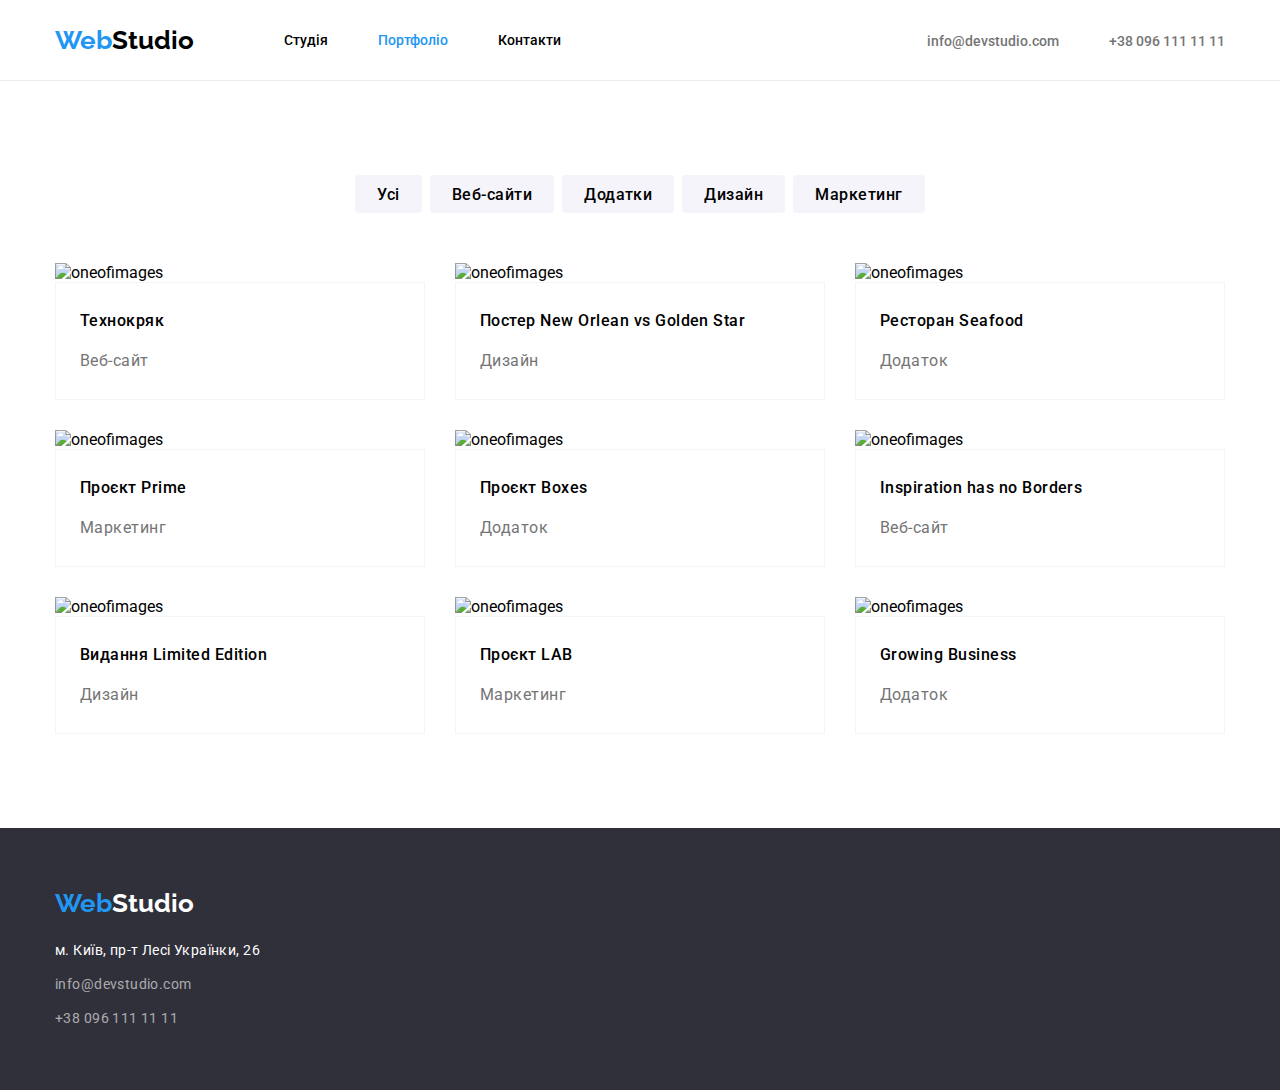
==== portfolio.html @ d85edca5 "new fixing" ====
<!DOCTYPE html>
<html lang="en">
<head>
    <meta charset="UTF-8">
    <meta http-equiv="X-UA-Compatible" content="IE=edge">
    <meta name="viewport" content="width=device-width, initial-scale=1.0">
    <title>Document</title>
    <link rel="stylesheet" href="style.css">
    <link rel="preconnect" href="https://fonts.googleapis.com">
    <link rel="preconnect" href="https://fonts.gstatic.com" crossorigin>
    <link href="https://fonts.googleapis.com/css2?family=Poppins:wght@500;700&family=Raleway:wght@700&family=Roboto:wght@400;500;700;900&display=swap" rel="stylesheet">
</head>

<body>
    <header class="header">
        <div class="container header-container">
            <div class="navigation-wrapper">
                <a href="#" class="web-studio"><span class="web">Web</span>Studio</a>
                <nav>
                    <ul class="navigation">
                        <li><a href="./index.html" class="navpoint ">Студія</a></li>
                        <li><a href="./portfolio.html" class="navpoint current">Портфоліо</a></li>
                        <li><a href="#" class="navpoint">Контакти</a></li>
                    </ul>
                </nav>
            </div>
            <ul class="header-contact">
                <li><a href="mailto:info@devstudio.com" class="header-contact-item">info@devstudio.com</a></li>
                <li><a href="tel:+380961111111" class="header-contact-item">+38 096 111 11 11</a></li>
            </ul>
        </div>
    </header>

    <main>
        <section class="portfolio section">
            <div class="container">    
                <ul class="filters">
                    <li><button class="filter-button filter-button-active">Усі</button></li>
                    <li><button class="filter-button">Веб-сайти</button></li>
                    <li><button class="filter-button">Додатки</button></li>
                    <li><button class="filter-button">Дизайн</button></li>
                    <li><button class="filter-button">Маркетинг</button></li>
                </ul>
                <ul class="imagesforfilters">
                    <li class="allimages">
                        <img src="./images/hw2-1.png" class="portfolio-image" width="370" alt="oneofimages">
                        <div class="image-info left-info">
                            <h2 class="name">Технокряк</h2>
                            <p class="position">Веб-сайт</p>
                        </div>
                    </li>
                    <li class="allimages">
                        <img src="./images/hw2-2.png" class="portfolio-image" width="370" alt="oneofimages">
                        <div class="image-info left-info">
                            <h2 class="name">Постер New Orlean vs Golden Star</h2>
                            <p class="position">Дизайн</p>
                        </div>
                    </li>
                    <li class="allimages">
                        <img src="./images/hw2-3.png" class="portfolio-image" width="370" alt="oneofimages">
                        <div class="image-info left-info">
                            <h2 class="name">Ресторан Seafood</h2>
                            <p class="position">Додаток</p>
                        </div>
                    </li>
                    <li class="allimages">
                        <img src="./images/hw2-4.png" class="portfolio-image" width="370" alt="oneofimages">
                        <div class="image-info left-info">
                            <h2 class="name">Проєкт Prime</h2>
                            <p class="position">Маркетинг</p>
                        </div>
                    </li>
                    <li class="allimages">
                        <img src="./images/hw2-5.png" class="portfolio-image" width="370" alt="oneofimages">
                        <div class="image-info left-info">
                            <h2 class="name">Проєкт Boxes</h2>
                            <p class="position">Додаток</p>
                        </div>
                    </li>
                    <li class="allimages">
                        <img src="./images/hw2-6.png" class="portfolio-image" width="370" alt="oneofimages">
                        <div class="image-info left-info">
                            <h2 class="name">Inspiration has no Borders</h2>
                            <p class="position">Веб-сайт</p>
                        </div>
                    </li>
                    <li class="allimages last-row">
                        <img src="./images/hw2-7.png" class="portfolio-image" width="370" alt="oneofimages">
                        <div class="image-info left-info">
                            <h2 class="name">Видання Limited Edition</h2>
                            <p class="position">Дизайн</p>
                        </div>
                    </li>
                    <li class="allimages last-row">
                        <img src="./images/hw2-8.png" class="portfolio-image" width="370" alt="oneofimages">
                        <div class="image-info left-info">
                            <h2 class="name">Проєкт LAB</h2>
                            <p class="position">Маркетинг</p>
                        </div>
                    </li>
                    <li class="allimages last-row">
                        <img src="./images/hw2-9.png" class="portfolio-image" width="370" alt="oneofimages">
                        <div class="image-info left-info">
                            <h2 class="name">Growing Business</h2>
                            <p class="position">Додаток</p>
                        </div>
                    </li>
                </ul>
            </div>
        </section>
    </main>

    <footer class="footer">
        <div class="container">
            <a href="#" class="web-studio2"><span class="web2">Web</span>Studio</a>
            <address class="address">
                <ul class="footer-info">
                    <li class="space"><a href="https://goo.gl/maps/CPtrU1FHBa2aNyZL9" target="_blank" rel="noopener noreferrer" class="point-footer"><span class="point-footer-white">м. Київ, пр-т Лесі Українки, 26</span></a></li>
                    <li class="space"><a href="mailto:info@devstudio.com" class="point-footer">info@devstudio.com</a></li>
                    <li><a href="tel:+380961111111" class="point-footer">+38 096 111 11 11</a></li>
                </ul>
            </address>
        </div>
    </footer>
</body>

</html>
---- style.css ----
:root{
    --header-border-color:#ECECEC;
    --blue-color:#2196F3;
    --black:#010101; 
    --dark-grey:#2F303A;
    --white:#FEFEFE;
    --grey:#757575;
    --dark-white:#F5F4FA;
    --dark-blue:#188CE8;
}
*{
    box-sizing: border-box;
}
body{
    margin: 0;
    font-family: 'Roboto', sans-serif;
}
ul{
    padding: 0;
    margin: 0;
    list-style: none;
}
h1, h2, h3, p{
    margin: 0;
}
.container{
    width: 1200px;
    /* padding: 0 15px;  Я не понимаю, почему нельзя заменить две нижние строчки этой? У нас не указаны верхние и нижние отступы, так что строчки делают одно и тоже */
    padding-left: 15px;
    padding-right: 15px;
    /* margin: 0 auto; То же самое с этой строчкой */
    margin-left: auto;
    margin-right: auto;
}
.section{
    padding: 94px 0;
    display: flex;
}
img{
    display: block;
    /* width: 100%; а в требованиях указывали, что нужно*/
    height: auto;
}
.header{
    border-bottom: 1px solid var(--header-border-color);
}
.header-container{
    display: flex;
    justify-content: space-between;
    align-items: center;
}
.navigation-wrapper{
    display: flex;
    align-items: center;
}
.navigation-wrapper nav{
    margin-left: 90px;
}
.web-studio{
    text-decoration: none;
    color: var(--black);
    font-weight: 700;
    font-size: 26px;
    font-family: 'Raleway', sans-serif;
}
.web-studio .web{
    color: var(--blue-color);
}
.navigation{
    margin: 0;
    padding: 0;
    display: flex;
    justify-content: space-between;
    list-style-type: none;
}
.navigation li:not(:last-child){
    margin-right: 50px;
}
.navpoint{
    text-decoration: none;
    color: var(--black);
    font-size: 14px;
    font-weight: 500;
    display: block;
    padding-top: 32px;
    padding-bottom: 32px;
}
.navpoint.current{
    color: var(--blue-color);
}
.navpoint:hover{
    color: var(--blue-color);
}
.header-contact{
    display: flex;
}
.header-contact-item{
    text-decoration: none;
    color: var(--grey);
    font-size: 14px;
    font-weight: 500;
}
.header-contact li:first-child{
    margin-right: 50px;
}
.header-contact-item:hover{
    color: var(--blue-color);
}
.order{
    background-color: var(--dark-grey);
    /* padding: 0 200px */
    padding-top: 200px;
    padding-bottom: 200px;
    text-align: center
}
.order-h1{
    margin: 0 auto 30px; /* Почему тогда здесь в одну строку, если до этого было неправльно? */
    color: var(--white);
    font-family: inherit;
    font-weight: 900;
    font-size: 44px;
    text-align: center;
    width: 696px;
    letter-spacing: 0.06em;
    line-height: 60px;
}
.order-button{
    background: var(--blue-color);
    box-shadow: 0px 4px 4px rgba(0, 0, 0, 0.15);
    border-radius: 4px;
    border: none;
    width: 216px;
    height: 50px;
    font-family: inherit;
    font-weight: 700;
    color: var(--white);
    font-size: 16px;
    letter-spacing: 0.06em;
    cursor: pointer;
    line-height: 30px;
}
.order-button:hover{
    background-color: var(--dark-blue);
}
.part1{
    padding-bottom: 0;
}
.aside{
    justify-content: center;
    display: flex;
}
.atext{
    width: 270px;
    font-size: 14px;
    font-family: inherit;
    font-weight: 400;
    margin-right: 30px;
    color: var(--grey);
    letter-spacing: 0.03em;
    line-height: 24px;
}
.atext2{
    margin-right: 0;
}
.h3{
    color: var(--black);
    font-weight: 700;
    font-size: 14px;
    line-height: 16px;
    margin-bottom: 10px;
}
.h2{
    font-family: inherit;
    font-weight: 700;
    font-size: 36px;
    line-height: 42px;
    text-align: center;
    margin: 0;
    margin-bottom: 50px;
}
.actions{
    display: flex;
}
.whatwedo{
    width: 370px;
}
.actions li:not(:last-child){
    margin-right: 30px;
}
.part3{
    background-color: var(--dark-white);
}
.people{
    display: flex;
}
.person{
    display: inline-block;
    width: 270px;
    background: var(--white);
    box-shadow: 0px 1px 3px rgba(0, 0, 0, 0.12), 0px 1px 1px rgba(0, 0, 0, 0.14), 0px 2px 1px rgba(0, 0, 0, 0.2);
    border-radius: 0px 0px 4px 4px;
}
.person:not(:last-child){
    margin-right: 40px;
}
.image-info{
    padding: 20px 24px;
    line-height: 36px;
}
.name{
    font-family: inherit;
    font-weight: 500;
    font-size: 16px;
    text-align: center;
    letter-spacing: 0.03em;
    margin-top: 0;
    margin-bottom: 4px;
}
.position{
    font-family: inherit;
    font-weight: 400;
    font-size: 16px;
    text-align: center;
    letter-spacing: 0.03em;
    color: var(--grey);
    margin: 0;
}
.footer{
    background-color: var(--dark-grey);
    padding: 60px 0;
}
.web-studio2{
    text-decoration: none;
    color: var(--white);
    font-weight: 700;
    font-size: 26px;
    font-family: 'Raleway', sans-serif;
}
.web-studio2 .web2{
    color: var(--blue-color);
}
.address{
    margin-top: 20px;
}
.footer-info{
    list-style-type:none;
    font-style: normal;
    margin: 0;
}
.point-footer{
    color: rgba(255, 255, 255, 0.6);
    text-decoration: none;
    font-family: inherit;
    font-weight: 400;
    font-size: 14px;
    line-height: 24px;
    letter-spacing: 0.03em;
}
.point-footer-white{
    color: var(--white);
}
.point-footer:hover{
    color: var(--blue-color);
}
.point-footer-white:hover{
    color: var(--blue-color);
}
.space{
    margin-bottom: 10px;
}
.filters{
    display: flex;
    justify-content: center;
    margin: 0;
    margin-bottom: 50px;
}
.filters li:not(:last-child){
    margin-right: 8px;
}
.filter-button{
    height: 38px;
    background: var(--dark-white);
    border-radius: 4px;
    border:none;
    padding: 0 22px;
    font-family: inherit;
    font-weight: 500;
    font-size: 16px;
    letter-spacing: 0.03em;
    cursor: pointer;
}
.filter-button:hover{
    background: var(--blue-color);
    box-shadow: 0px 3px 1px rgba(0, 0, 0, 0.1), 0px 1px 2px rgba(0, 0, 0, 0.08), 0px 2px 2px rgba(0, 0, 0, 0.12);
    border-radius: 4px;
    color: var(--white);
}
.left-info{
    border: 1px solid var(--dark-white);
}
.left-info h2, .left-info p{
    text-align: left;
}
.imagesforfilters{
    display: flex;
    flex-wrap:  wrap;
    margin: 0;
}
.allimages{
    width: calc((100% - 60px) / 3);
}
.portfolio-image{
    width: 100%;
}
.allimages:not(:nth-child(3n)){
    margin-right: 30px;
}
.allimages:not(.last-row){
    margin-bottom: 30px;
}
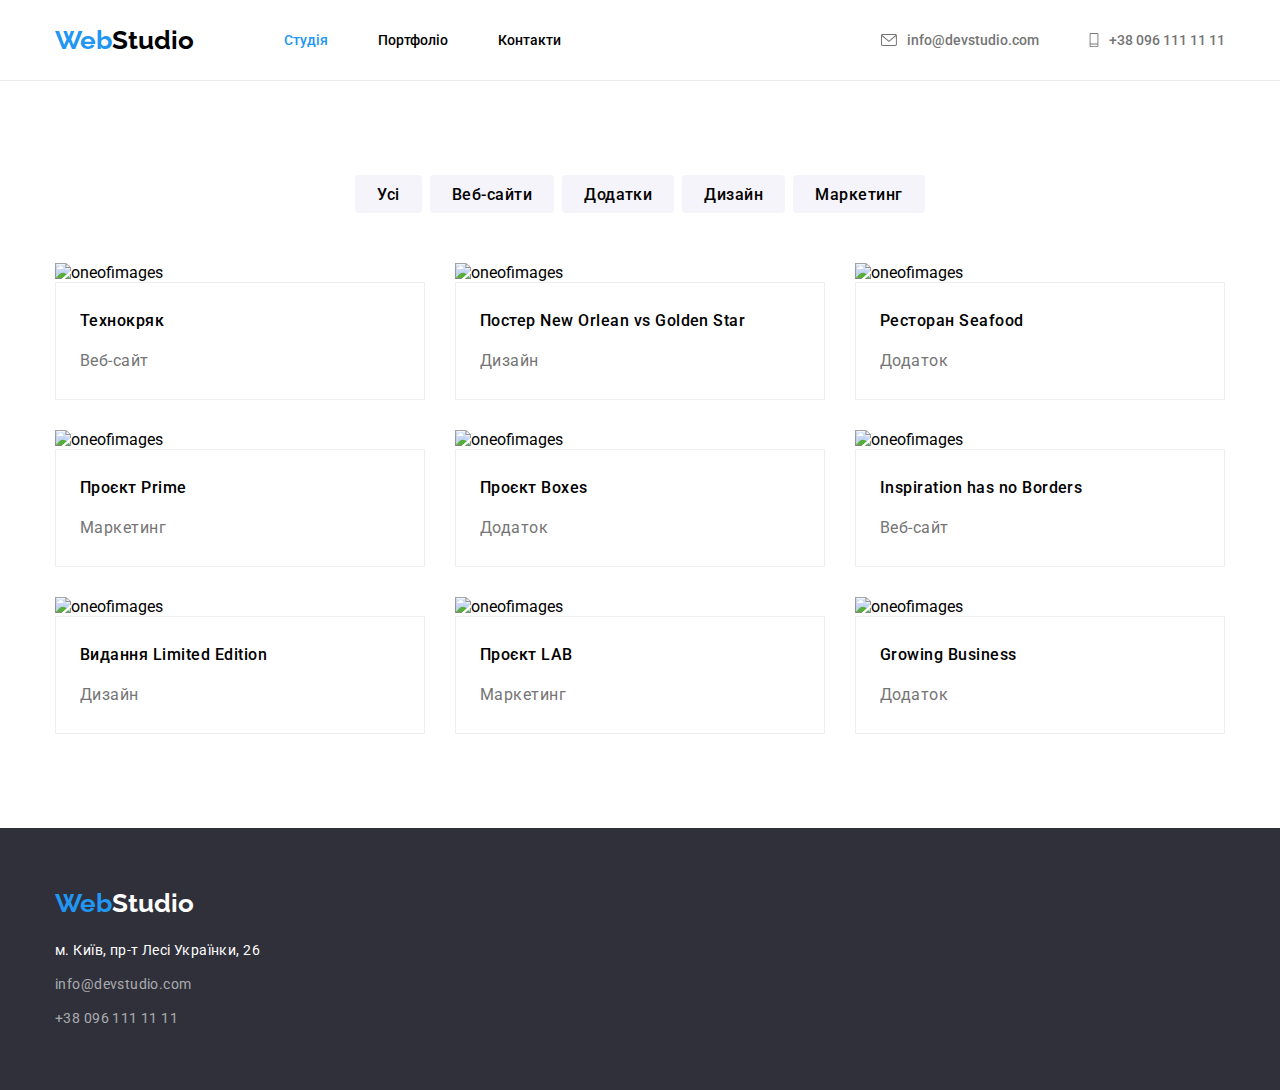
==== commit 2839193a: "added icons, updated markup" ====
--- a/portfolio.html
+++ b/portfolio.html
@@ -18,15 +18,24 @@
                 <a href="#" class="web-studio"><span class="web">Web</span>Studio</a>
                 <nav>
                     <ul class="navigation">
-                        <li><a href="./index.html" class="navpoint ">Студія</a></li>
-                        <li><a href="./portfolio.html" class="navpoint current">Портфоліо</a></li>
+                        <li><a href="./index.html" class="navpoint current">Студія</a></li>
+                        <li><a href="./portfolio.html" class="navpoint">Портфоліо</a></li>
                         <li><a href="#" class="navpoint">Контакти</a></li>
                     </ul>
                 </nav>
             </div>
             <ul class="header-contact">
-                <li><a href="mailto:info@devstudio.com" class="header-contact-item">info@devstudio.com</a></li>
-                <li><a href="tel:+380961111111" class="header-contact-item">+38 096 111 11 11</a></li>
+                <li><a href="mailto:info@devstudio.com" class="header-contact-item"> 
+                    <svg width="16" height="12" class="studio-icon">
+                        <use xlink:href="./images/icons.svg#icon-email"></use>
+                    </svg>
+
+                    info@devstudio.com</a></li>
+                <li><a href="tel:+380961111111" class="header-contact-item">
+                    <svg width="10" height="14" class="studio-icon">
+                        <use href="./images/icons.svg#icon-phone"></use>
+                    </svg>
+                    +38 096 111 11 11</a></li>
             </ul>
         </div>
     </header>
--- a/style.css
+++ b/style.css
@@ -7,6 +7,8 @@
     --grey:#757575;
     --dark-white:#F5F4FA;
     --dark-blue:#188CE8;
+    --dark-white-2:#EEEEEE;
+    --icon-grey:#AFB1B8;
 }
 *{
     box-sizing: border-box;
@@ -99,6 +101,8 @@
     color: var(--grey);
     font-size: 14px;
     font-weight: 500;
+    display: flex;
+    align-items: center;
 }
 .header-contact li:first-child{
     margin-right: 50px;
@@ -199,6 +203,7 @@
     background: var(--white);
     box-shadow: 0px 1px 3px rgba(0, 0, 0, 0.12), 0px 1px 1px rgba(0, 0, 0, 0.14), 0px 2px 1px rgba(0, 0, 0, 0.2);
     border-radius: 0px 0px 4px 4px;
+    padding-bottom: 30px;
 }
 .person:not(:last-child){
     margin-right: 40px;
@@ -296,7 +301,7 @@
     color: var(--white);
 }
 .left-info{
-    border: 1px solid var(--dark-white);
+    border: 1px solid var(--dark-white-2);
 }
 .left-info h2, .left-info p{
     text-align: left;
@@ -318,3 +323,94 @@
 .allimages:not(.last-row){
     margin-bottom: 30px;
 }
+.studio-icon{
+    fill: var(--grey);
+    margin-right: 10px;
+}
+.header-contact-item:hover .studio-icon{
+    fill: var(--blue-color);
+}
+.grey-square{
+    padding: 25px 0;
+    background-color: var(--dark-white);
+    border-radius: 5px;
+    text-align: center;
+    margin-bottom: 30px;
+}
+.socials{
+    display: flex;
+    padding: 0 32px;
+}
+.social-item{
+    width: 44px;
+    height: 44px;
+    border-radius: 50%;
+    display: flex;
+    align-items: center;
+    justify-content: center;
+}
+.social-item:not(:last-child){
+    margin-right: 10px;
+}
+.social-icon{
+    fill: var(--icon-grey);
+}
+.social-item:hover{
+    background-color: var(--blue-color);
+    cursor: pointer;
+}
+.social-item:hover .social-icon{
+    fill: var(--white);
+}
+.clients{
+    display: flex;
+}
+.client-item{
+   width: 170px;
+   height: 92px;
+   border: 1px solid var(--icon-grey);
+   border-radius: 4px;
+   display: flex;
+   justify-content: center;
+   align-items: center;
+}
+.client-item:not(:last-child){
+   margin-right: 30px;
+}
+.client-icon{
+    fill: var(--icon-grey);
+}
+.client-item:hover{
+    border: 1px solid var(--blue-color);
+    cursor: pointer;
+}
+.client-item:hover .client-icon{
+    fill: var(--blue-color);
+}
+.footer-container{
+    display: flex;
+}
+.footer-join{
+    margin-left: 70px;
+}
+.join{
+    color: var(--white);
+    text-transform: uppercase;
+    font-family: inherit;
+    margin-bottom: 20px;
+    padding-top: 10px;
+}
+.footer-socials{
+    display: flex;
+}
+.footer-social-item{
+    background: rgba(255, 255, 255, 0.1);
+}
+.footer-social-item:hover{
+    background: var(--blue-color);
+    cursor: pointer;
+}
+.footer-social-icon{
+    fill: var(--white);
+
+}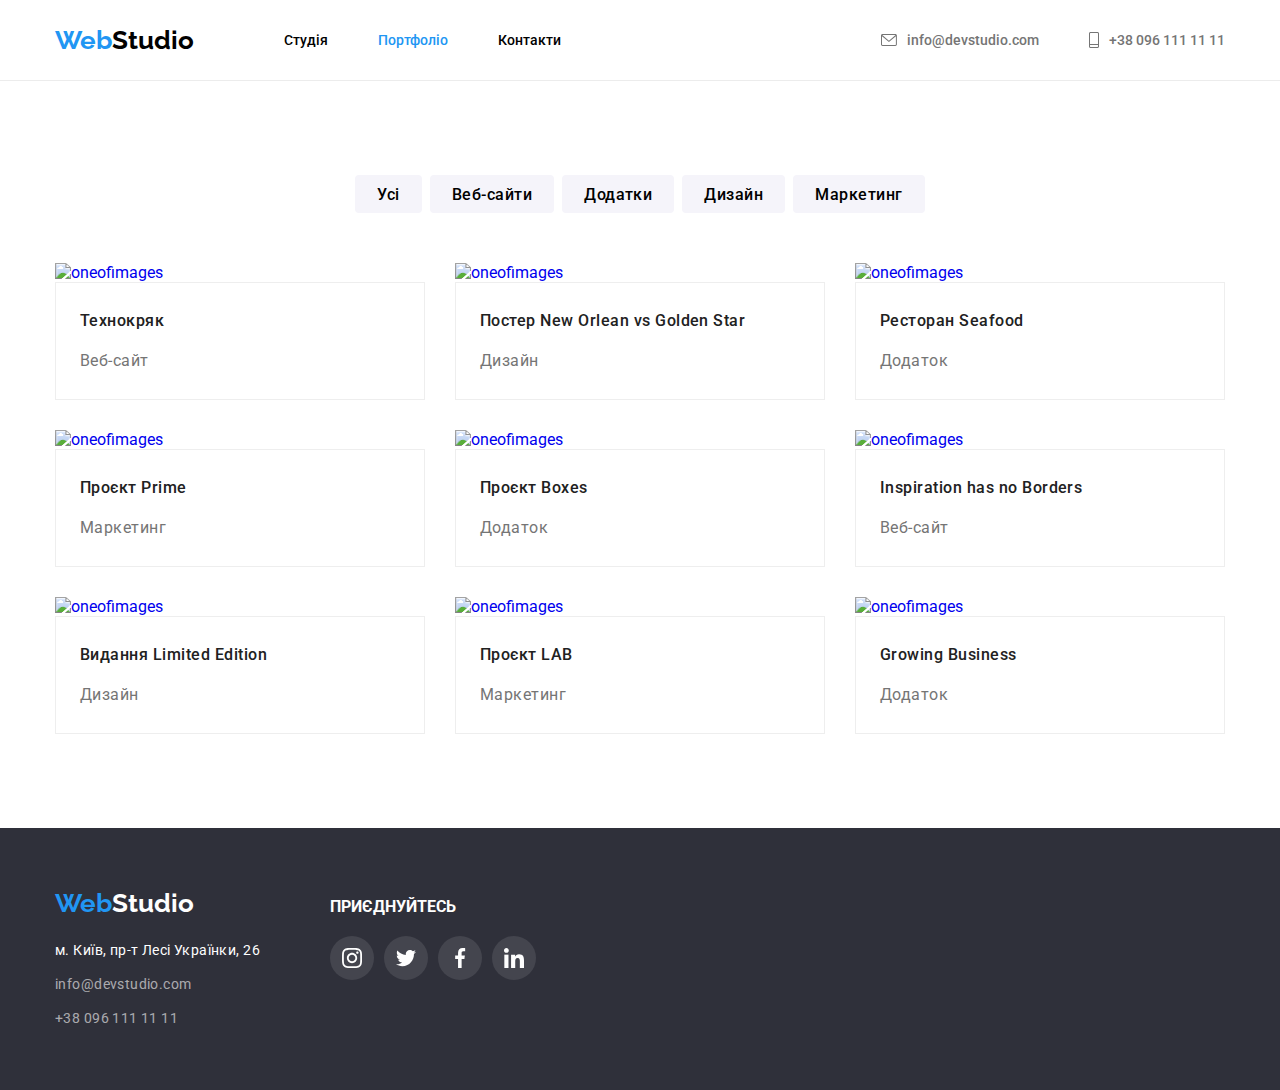
==== commit 87f77912: "background, hover, focus" ====
--- a/portfolio.html
+++ b/portfolio.html
@@ -18,8 +18,8 @@
                 <a href="#" class="web-studio"><span class="web">Web</span>Studio</a>
                 <nav>
                     <ul class="navigation">
-                        <li><a href="./index.html" class="navpoint current">Студія</a></li>
-                        <li><a href="./portfolio.html" class="navpoint">Портфоліо</a></li>
+                        <li><a href="./index.html" class="navpoint">Студія</a></li>
+                        <li><a href="./portfolio.html" class="navpoint current">Портфоліо</a></li>
                         <li><a href="#" class="navpoint">Контакти</a></li>
                     </ul>
                 </nav>
@@ -32,7 +32,7 @@
 
                     info@devstudio.com</a></li>
                 <li><a href="tel:+380961111111" class="header-contact-item">
-                    <svg width="10" height="14" class="studio-icon">
+                    <svg width="10" height="16" class="studio-icon">
                         <use href="./images/icons.svg#icon-phone"></use>
                     </svg>
                     +38 096 111 11 11</a></li>
@@ -52,67 +52,85 @@
                 </ul>
                 <ul class="imagesforfilters">
                     <li class="allimages">
-                        <img src="./images/hw2-1.png" class="portfolio-image" width="370" alt="oneofimages">
-                        <div class="image-info left-info">
-                            <h2 class="name">Технокряк</h2>
-                            <p class="position">Веб-сайт</p>
-                        </div>
+                        <a href="#" class="imageLink">
+                            <img src="./images/hw2-1.png" class="portfolio-image" width="370" alt="oneofimages">
+                            <div class="image-info left-info">
+                                <h2 class="name">Технокряк</h2>
+                                <p class="position">Веб-сайт</p>
+                            </div>
+                        </a>
                     </li>
                     <li class="allimages">
-                        <img src="./images/hw2-2.png" class="portfolio-image" width="370" alt="oneofimages">
-                        <div class="image-info left-info">
-                            <h2 class="name">Постер New Orlean vs Golden Star</h2>
-                            <p class="position">Дизайн</p>
-                        </div>
+                        <a href="#" class="imageLink">
+                            <img src="./images/hw2-2.png" class="portfolio-image" width="370" alt="oneofimages">
+                            <div class="image-info left-info">
+                                <h2 class="name">Постер New Orlean vs Golden Star</h2>
+                                <p class="position">Дизайн</p>
+                            </div>
+                        </a>
                     </li>
                     <li class="allimages">
-                        <img src="./images/hw2-3.png" class="portfolio-image" width="370" alt="oneofimages">
-                        <div class="image-info left-info">
-                            <h2 class="name">Ресторан Seafood</h2>
-                            <p class="position">Додаток</p>
-                        </div>
+                        <a href="#" class="imageLink">
+                            <img src="./images/hw2-3.png" class="portfolio-image" width="370" alt="oneofimages">
+                            <div class="image-info left-info">
+                                <h2 class="name">Ресторан Seafood</h2>
+                                <p class="position">Додаток</p>
+                            </div>
+                        </a>
                     </li>
                     <li class="allimages">
-                        <img src="./images/hw2-4.png" class="portfolio-image" width="370" alt="oneofimages">
-                        <div class="image-info left-info">
-                            <h2 class="name">Проєкт Prime</h2>
-                            <p class="position">Маркетинг</p>
-                        </div>
+                        <a href="#" class="imageLink">
+                            <img src="./images/hw2-4.png" class="portfolio-image" width="370" alt="oneofimages">
+                            <div class="image-info left-info">
+                                <h2 class="name">Проєкт Prime</h2>
+                                <p class="position">Маркетинг</p>
+                            </div>
+                        </a>
                     </li>
                     <li class="allimages">
-                        <img src="./images/hw2-5.png" class="portfolio-image" width="370" alt="oneofimages">
-                        <div class="image-info left-info">
-                            <h2 class="name">Проєкт Boxes</h2>
-                            <p class="position">Додаток</p>
-                        </div>
+                        <a href="#" class="imageLink">
+                            <img src="./images/hw2-5.png" class="portfolio-image" width="370" alt="oneofimages">
+                            <div class="image-info left-info">
+                                <h2 class="name">Проєкт Boxes</h2>
+                                <p class="position">Додаток</p>
+                            </div>
+                        </a>
                     </li>
                     <li class="allimages">
-                        <img src="./images/hw2-6.png" class="portfolio-image" width="370" alt="oneofimages">
-                        <div class="image-info left-info">
-                            <h2 class="name">Inspiration has no Borders</h2>
-                            <p class="position">Веб-сайт</p>
-                        </div>
+                        <a href="#" class="imageLink">
+                            <img src="./images/hw2-6.png" class="portfolio-image" width="370" alt="oneofimages">
+                            <div class="image-info left-info">
+                                <h2 class="name">Inspiration has no Borders</h2>
+                                <p class="position">Веб-сайт</p>
+                            </div>
+                        </a>
                     </li>
                     <li class="allimages last-row">
-                        <img src="./images/hw2-7.png" class="portfolio-image" width="370" alt="oneofimages">
-                        <div class="image-info left-info">
-                            <h2 class="name">Видання Limited Edition</h2>
-                            <p class="position">Дизайн</p>
-                        </div>
+                        <a href="#" class="imageLink">
+                            <img src="./images/hw2-7.png" class="portfolio-image" width="370" alt="oneofimages">
+                            <div class="image-info left-info">
+                                <h2 class="name">Видання Limited Edition</h2>
+                                <p class="position">Дизайн</p>
+                            </div>
+                        </a>
                     </li>
                     <li class="allimages last-row">
-                        <img src="./images/hw2-8.png" class="portfolio-image" width="370" alt="oneofimages">
-                        <div class="image-info left-info">
-                            <h2 class="name">Проєкт LAB</h2>
-                            <p class="position">Маркетинг</p>
-                        </div>
+                        <a href="#" class="imageLink">
+                            <img src="./images/hw2-8.png" class="portfolio-image" width="370" alt="oneofimages">
+                            <div class="image-info left-info">
+                                <h2 class="name">Проєкт LAB</h2>
+                                <p class="position">Маркетинг</p>
+                            </div>
+                        </a>
                     </li>
                     <li class="allimages last-row">
-                        <img src="./images/hw2-9.png" class="portfolio-image" width="370" alt="oneofimages">
-                        <div class="image-info left-info">
-                            <h2 class="name">Growing Business</h2>
-                            <p class="position">Додаток</p>
-                        </div>
+                        <a href="#" class="imageLink">
+                            <img src="./images/hw2-9.png" class="portfolio-image" width="370" alt="oneofimages">
+                            <div class="image-info left-info">
+                                <h2 class="name">Growing Business</h2>
+                                <p class="position">Додаток</p>
+                            </div>
+                        </a>
                     </li>
                 </ul>
             </div>
@@ -120,15 +138,45 @@
     </main>
 
     <footer class="footer">
-        <div class="container">
-            <a href="#" class="web-studio2"><span class="web2">Web</span>Studio</a>
-            <address class="address">
-                <ul class="footer-info">
-                    <li class="space"><a href="https://goo.gl/maps/CPtrU1FHBa2aNyZL9" target="_blank" rel="noopener noreferrer" class="point-footer"><span class="point-footer-white">м. Київ, пр-т Лесі Українки, 26</span></a></li>
-                    <li class="space"><a href="mailto:info@devstudio.com" class="point-footer">info@devstudio.com</a></li>
-                    <li><a href="tel:+380961111111" class="point-footer">+38 096 111 11 11</a></li>
+        <div class="container footer-container">
+            <div>
+                <a href="#" class="web-studio2"><span class="web2">Web</span>Studio</a>
+                <address class="address">
+                    <ul class="footer-info">
+                        <li class="space"><a href="https://goo.gl/maps/CPtrU1FHBa2aNyZL9" target="_blank" rel="noopener noreferrer" class="point-footer"><span class="point-footer-white">м. Київ, пр-т Лесі Українки, 26</span></a></li>
+                        <li class="space"><a href="mailto:info@devstudio.com" class="point-footer">info@devstudio.com</a></li>
+                        <li><a href="tel:+380961111111" class="point-footer">+38 096 111 11 11</a></li>
+                    </ul>
+                </address>
+            </div>
+            <div class="footer-join">
+                <p class="join">приєднуйтесь</p>
+                <ul class="footer-socials">
+                    <li>
+                        <a class="social-item footer-social-item"><svg class="footer-social-icon" width="20" height="20">
+                            <use href="./images/icons.svg#icon-instagram"></use>
+                        </svg></a>
+                    </li>
+
+                    <li>
+                        <a class="social-item footer-social-item"><svg class="footer-social-icon" width="20" height="20">
+                            <use href="./images/icons.svg#icon-twitter"></use>
+                        </svg></a>
+                    </li>
+
+                    <li>
+                        <a class="social-item footer-social-item"><svg class="footer-social-icon" width="20" height="20">
+                            <use href="./images/icons.svg#icon-facebook"></use>
+                        </svg></a>
+                    </li>
+
+                    <li>
+                        <a class="social-item footer-social-item"><svg class="footer-social-icon" width="20" height="20">
+                            <use href="./images/icons.svg#icon-linkedin"></use>
+                        </svg></a>
+                    </li>
                 </ul>
-            </address>
+            </div>
         </div>
     </footer>
 </body>
--- a/style.css
+++ b/style.css
@@ -2,6 +2,7 @@
     --header-border-color:#ECECEC;
     --blue-color:#2196F3;
     --black:#010101; 
+    --dark-title: #212121;
     --dark-grey:#2F303A;
     --white:#FEFEFE;
     --grey:#757575;
@@ -111,11 +112,27 @@
     color: var(--blue-color);
 }
 .order{
-    background-color: var(--dark-grey);
+    /* background-color: var(--dark-grey); */
     /* padding: 0 200px */
     padding-top: 200px;
     padding-bottom: 200px;
-    text-align: center
+    text-align: center;
+    background-image: url(./images/background-studio.jpg);
+    position: relative;
+}
+.order-container{
+    z-index: 3;
+    position: relative;
+}
+.order:before{
+    background: rgba(47, 48, 58, 0.4);
+    content:'';
+    position: absolute;
+    z-index: 2;
+    bottom: 0;
+    top: 0;
+    right: 0;
+    left: 0;
 }
 .order-h1{
     margin: 0 auto 30px; /* Почему тогда здесь в одну строку, если до этого было неправльно? */
@@ -219,6 +236,7 @@
     text-align: center;
     letter-spacing: 0.03em;
     margin-top: 0;
+    color: var(--dark-title);
     margin-bottom: 4px;
 }
 .position{
@@ -317,6 +335,14 @@
 .portfolio-image{
     width: 100%;
 }
+.allimages .imageLink{
+    text-decoration: none;
+    display: block;
+    transition: .3s;
+}
+.allimages .imageLink:hover, .allimages .imageLink:focus{
+    box-shadow: 0px 1px 1px rgba(0, 0, 0, 0.12), 0px 4px 4px rgba(0, 0, 0, 0.06), 1px 4px 6px rgba(0, 0, 0, 0.16);
+}
 .allimages:not(:nth-child(3n)){
     margin-right: 30px;
 }
@@ -349,17 +375,17 @@
     align-items: center;
     justify-content: center;
 }
-.social-item:not(:last-child){
+.socials li:not(:last-child), .footer-socials li:not(:last-child){
     margin-right: 10px;
 }
 .social-icon{
     fill: var(--icon-grey);
 }
-.social-item:hover{
+.social-item:hover, .social-item:focus{
     background-color: var(--blue-color);
     cursor: pointer;
 }
-.social-item:hover .social-icon{
+.social-item:hover .social-icon, .social-item:focus .social-icon{
     fill: var(--white);
 }
 .clients{
@@ -374,21 +400,22 @@
    justify-content: center;
    align-items: center;
 }
-.client-item:not(:last-child){
+.clients li:not(:last-child){
    margin-right: 30px;
 }
 .client-icon{
     fill: var(--icon-grey);
 }
-.client-item:hover{
+.client-item:hover, .client-item:focus{
     border: 1px solid var(--blue-color);
     cursor: pointer;
 }
-.client-item:hover .client-icon{
+.client-item:hover .client-icon, .client-item:hover .client-icon{
     fill: var(--blue-color);
 }
 .footer-container{
     display: flex;
+    align-items: baseline;
 }
 .footer-join{
     margin-left: 70px;
@@ -398,7 +425,7 @@
     text-transform: uppercase;
     font-family: inherit;
     margin-bottom: 20px;
-    padding-top: 10px;
+    font-weight: 700;
 }
 .footer-socials{
     display: flex;
@@ -406,7 +433,7 @@
 .footer-social-item{
     background: rgba(255, 255, 255, 0.1);
 }
-.footer-social-item:hover{
+.footer-social-item:hover, .footer-social-item:focus{
     background: var(--blue-color);
     cursor: pointer;
 }
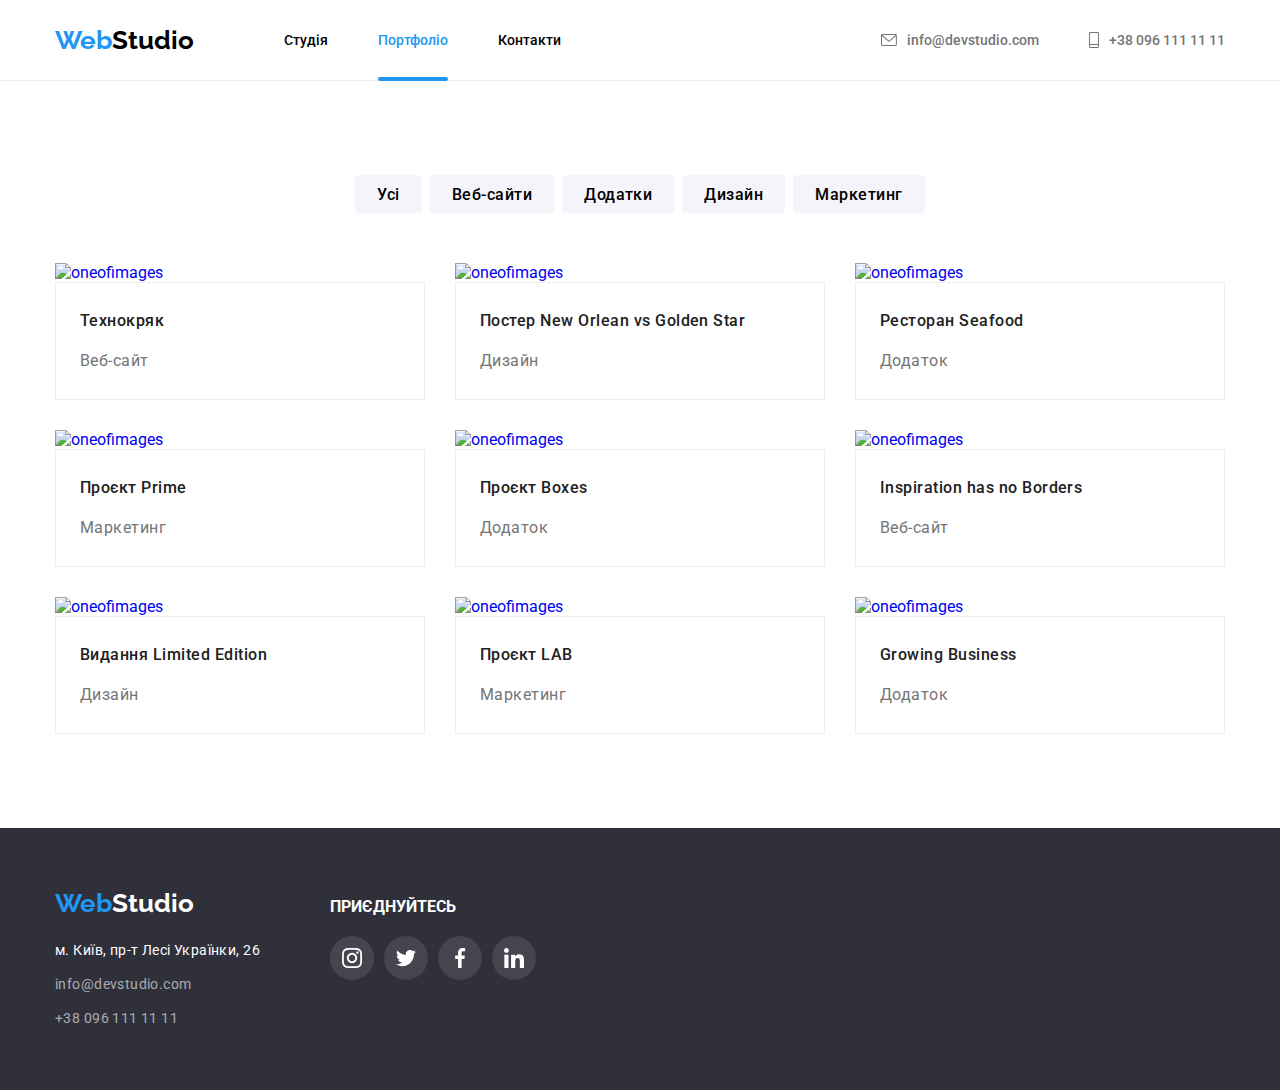
==== commit d6e687bf: "hw-5" ====
--- a/portfolio.html
+++ b/portfolio.html
@@ -44,7 +44,7 @@
         <section class="portfolio section">
             <div class="container">    
                 <ul class="filters">
-                    <li><button class="filter-button filter-button-active">Усі</button></li>
+                    <li><button class="filter-button">Усі</button></li>
                     <li><button class="filter-button">Веб-сайти</button></li>
                     <li><button class="filter-button">Додатки</button></li>
                     <li><button class="filter-button">Дизайн</button></li>
@@ -52,8 +52,11 @@
                 </ul>
                 <ul class="imagesforfilters">
                     <li class="allimages">
-                        <a href="#" class="imageLink">
-                            <img src="./images/hw2-1.png" class="portfolio-image" width="370" alt="oneofimages">
+                        <a tabindex="0" href="#" class="imageLink">
+                            <div class="image-wrapper">
+                                <img src="./images/hw2-1.png" class="portfolio-image" width="370" alt="oneofimages">
+                                <div class="blue-hover">Ресурс пропонує комплексні пропозиції з різним рівнем функціоналу та сервісів. Все це дозволить відвідувачу отримати вичерпні відомості про компанію чи приватну особу.</div>
+                            </div>
                             <div class="image-info left-info">
                                 <h2 class="name">Технокряк</h2>
                                 <p class="position">Веб-сайт</p>
@@ -61,8 +64,11 @@
                         </a>
                     </li>
                     <li class="allimages">
-                        <a href="#" class="imageLink">
-                            <img src="./images/hw2-2.png" class="portfolio-image" width="370" alt="oneofimages">
+                        <a tabindex="0" href="#" class="imageLink">
+                            <div class="image-wrapper">
+                                <img src="./images/hw2-2.png" class="portfolio-image" width="370" alt="oneofimages">
+                                <div class="blue-hover">Ресурс пропонує комплексні пропозиції з різним рівнем функціоналу та сервісів. Все це дозволить відвідувачу отримати вичерпні відомості про компанію чи приватну особу.</div>
+                            </div>
                             <div class="image-info left-info">
                                 <h2 class="name">Постер New Orlean vs Golden Star</h2>
                                 <p class="position">Дизайн</p>
@@ -70,8 +76,11 @@
                         </a>
                     </li>
                     <li class="allimages">
-                        <a href="#" class="imageLink">
-                            <img src="./images/hw2-3.png" class="portfolio-image" width="370" alt="oneofimages">
+                        <a tabindex="0" href="#" class="imageLink">
+                            <div class="image-wrapper">
+                                <img src="./images/hw2-3.png" class="portfolio-image" width="370" alt="oneofimages">
+                                <div class="blue-hover">Ресурс пропонує комплексні пропозиції з різним рівнем функціоналу та сервісів. Все це дозволить відвідувачу отримати вичерпні відомості про компанію чи приватну особу.</div>
+                            </div>
                             <div class="image-info left-info">
                                 <h2 class="name">Ресторан Seafood</h2>
                                 <p class="position">Додаток</p>
@@ -79,8 +88,11 @@
                         </a>
                     </li>
                     <li class="allimages">
-                        <a href="#" class="imageLink">
-                            <img src="./images/hw2-4.png" class="portfolio-image" width="370" alt="oneofimages">
+                        <a tabindex="0" href="#" class="imageLink">
+                            <div class="image-wrapper">
+                                <img src="./images/hw2-4.png" class="portfolio-image" width="370" alt="oneofimages">
+                                <div class="blue-hover">Ресурс пропонує комплексні пропозиції з різним рівнем функціоналу та сервісів. Все це дозволить відвідувачу отримати вичерпні відомості про компанію чи приватну особу.</div>
+                            </div>
                             <div class="image-info left-info">
                                 <h2 class="name">Проєкт Prime</h2>
                                 <p class="position">Маркетинг</p>
@@ -88,8 +100,11 @@
                         </a>
                     </li>
                     <li class="allimages">
-                        <a href="#" class="imageLink">
-                            <img src="./images/hw2-5.png" class="portfolio-image" width="370" alt="oneofimages">
+                        <a tabindex="0" href="#" class="imageLink">
+                            <div class="image-wrapper">
+                                <img src="./images/hw2-5.png" class="portfolio-image" width="370" alt="oneofimages">
+                                <div class="blue-hover">Ресурс пропонує комплексні пропозиції з різним рівнем функціоналу та сервісів. Все це дозволить відвідувачу отримати вичерпні відомості про компанію чи приватну особу.</div>
+                            </div>
                             <div class="image-info left-info">
                                 <h2 class="name">Проєкт Boxes</h2>
                                 <p class="position">Додаток</p>
@@ -97,8 +112,11 @@
                         </a>
                     </li>
                     <li class="allimages">
-                        <a href="#" class="imageLink">
-                            <img src="./images/hw2-6.png" class="portfolio-image" width="370" alt="oneofimages">
+                        <a tabindex="0" href="#" class="imageLink">
+                            <div class="image-wrapper">
+                                <img src="./images/hw2-6.png" class="portfolio-image" width="370" alt="oneofimages">
+                                <div class="blue-hover">Ресурс пропонує комплексні пропозиції з різним рівнем функціоналу та сервісів. Все це дозволить відвідувачу отримати вичерпні відомості про компанію чи приватну особу.</div>
+                            </div>
                             <div class="image-info left-info">
                                 <h2 class="name">Inspiration has no Borders</h2>
                                 <p class="position">Веб-сайт</p>
@@ -106,8 +124,11 @@
                         </a>
                     </li>
                     <li class="allimages last-row">
-                        <a href="#" class="imageLink">
-                            <img src="./images/hw2-7.png" class="portfolio-image" width="370" alt="oneofimages">
+                        <a tabindex="0" href="#" class="imageLink">
+                            <div class="image-wrapper">
+                                <img src="./images/hw2-7.png" class="portfolio-image" width="370" alt="oneofimages">
+                                <div class="blue-hover">Ресурс пропонує комплексні пропозиції з різним рівнем функціоналу та сервісів. Все це дозволить відвідувачу отримати вичерпні відомості про компанію чи приватну особу.</div>
+                            </div>
                             <div class="image-info left-info">
                                 <h2 class="name">Видання Limited Edition</h2>
                                 <p class="position">Дизайн</p>
@@ -115,8 +136,11 @@
                         </a>
                     </li>
                     <li class="allimages last-row">
-                        <a href="#" class="imageLink">
-                            <img src="./images/hw2-8.png" class="portfolio-image" width="370" alt="oneofimages">
+                        <a tabindex="0" href="#" class="imageLink">
+                            <div class="image-wrapper">
+                                <img src="./images/hw2-8.png" class="portfolio-image" width="370" alt="oneofimages">
+                                <div class="blue-hover">Ресурс пропонує комплексні пропозиції з різним рівнем функціоналу та сервісів. Все це дозволить відвідувачу отримати вичерпні відомості про компанію чи приватну особу.</div>
+                            </div>
                             <div class="image-info left-info">
                                 <h2 class="name">Проєкт LAB</h2>
                                 <p class="position">Маркетинг</p>
@@ -124,8 +148,11 @@
                         </a>
                     </li>
                     <li class="allimages last-row">
-                        <a href="#" class="imageLink">
-                            <img src="./images/hw2-9.png" class="portfolio-image" width="370" alt="oneofimages">
+                        <a tabindex="0" href="#" class="imageLink">
+                            <div class="image-wrapper">
+                                <img src="./images/hw2-9.png" class="portfolio-image" width="370" alt="oneofimages">
+                                <div class="blue-hover">Ресурс пропонує комплексні пропозиції з різним рівнем функціоналу та сервісів. Все це дозволить відвідувачу отримати вичерпні відомості про компанію чи приватну особу.</div>
+                            </div>
                             <div class="image-info left-info">
                                 <h2 class="name">Growing Business</h2>
                                 <p class="position">Додаток</p>
@@ -153,25 +180,25 @@
                 <p class="join">приєднуйтесь</p>
                 <ul class="footer-socials">
                     <li>
-                        <a class="social-item footer-social-item"><svg class="footer-social-icon" width="20" height="20">
+                        <a tabindex="0" class="social-item footer-social-item"><svg class="footer-social-icon" width="20" height="20">
                             <use href="./images/icons.svg#icon-instagram"></use>
                         </svg></a>
                     </li>
 
                     <li>
-                        <a class="social-item footer-social-item"><svg class="footer-social-icon" width="20" height="20">
+                        <a tabindex="0" class="social-item footer-social-item"><svg class="footer-social-icon" width="20" height="20">
                             <use href="./images/icons.svg#icon-twitter"></use>
                         </svg></a>
                     </li>
 
                     <li>
-                        <a class="social-item footer-social-item"><svg class="footer-social-icon" width="20" height="20">
+                        <a tabindex="0" class="social-item footer-social-item"><svg class="footer-social-icon" width="20" height="20">
                             <use href="./images/icons.svg#icon-facebook"></use>
                         </svg></a>
                     </li>
 
                     <li>
-                        <a class="social-item footer-social-item"><svg class="footer-social-icon" width="20" height="20">
+                        <a tabindex="0" class="social-item footer-social-item"><svg class="footer-social-icon" width="20" height="20">
                             <use href="./images/icons.svg#icon-linkedin"></use>
                         </svg></a>
                     </li>
--- a/style.css
+++ b/style.css
@@ -10,6 +10,7 @@
     --dark-blue:#188CE8;
     --dark-white-2:#EEEEEE;
     --icon-grey:#AFB1B8;
+    --clear-white:#FFFFFF;
 }
 *{
     box-sizing: border-box;
@@ -28,10 +29,8 @@
 }
 .container{
     width: 1200px;
-    /* padding: 0 15px;  Я не понимаю, почему нельзя заменить две нижние строчки этой? У нас не указаны верхние и нижние отступы, так что строчки делают одно и тоже */
     padding-left: 15px;
     padding-right: 15px;
-    /* margin: 0 auto; То же самое с этой строчкой */
     margin-left: auto;
     margin-right: auto;
 }
@@ -41,7 +40,6 @@
 }
 img{
     display: block;
-    /* width: 100%; а в требованиях указывали, что нужно*/
     height: auto;
 }
 .header{
@@ -87,10 +85,29 @@
     display: block;
     padding-top: 32px;
     padding-bottom: 32px;
+    transition: color 250ms cubic-bezier(0.4, 0, 0.2, 1);
 }
 .navpoint.current{
     color: var(--blue-color);
-}
+    position: relative;
+}
+.navpoint.current:after{
+    content: '';
+    width: 100%;
+    height: 4px;
+    background-color:  var(--blue-color);
+    border-radius: 2px;
+    position: absolute;
+    bottom: -1px;
+    left: 0;
+}
+/* .underline{
+    width: 120%;
+    height: 4px;
+    border-radius: 2px;
+    background-color: var(--blue-color);
+    transform: translate(-7%, 1px);
+} */
 .navpoint:hover{
     color: var(--blue-color);
 }
@@ -104,6 +121,7 @@
     font-weight: 500;
     display: flex;
     align-items: center;
+    transition: color 250ms cubic-bezier(0.4, 0, 0.2, 1);
 }
 .header-contact li:first-child{
     margin-right: 50px;
@@ -112,8 +130,8 @@
     color: var(--blue-color);
 }
 .order{
-    /* background-color: var(--dark-grey); */
-    /* padding: 0 200px */
+    max-width: 1600px;
+    margin: 0 auto;
     padding-top: 200px;
     padding-bottom: 200px;
     text-align: center;
@@ -159,6 +177,7 @@
     letter-spacing: 0.06em;
     cursor: pointer;
     line-height: 30px;
+    transition: background-color 250ms cubic-bezier(0.4, 0, 0.2, 1);
 }
 .order-button:hover{
     background-color: var(--dark-blue);
@@ -202,8 +221,29 @@
 .actions{
     display: flex;
 }
+.actions li{
+    position: relative;
+}
 .whatwedo{
     width: 370px;
+}
+.what-we-do-text{
+    position: absolute;
+    bottom: 0;
+    width: 100%;
+    padding: 27px 0;
+    background: rgba(47, 48, 58, 0.8);
+    color: var(--clear-white);
+    font-family: inherit;
+    font-style: normal;
+    font-weight: 700;
+    font-size: 14px;
+    line-height: 16px;
+    letter-spacing: 0.03em;
+    text-transform: uppercase;
+    display: flex;
+    justify-content: center;
+    align-items: center;
 }
 .actions li:not(:last-child){
     margin-right: 30px;
@@ -278,9 +318,11 @@
     font-size: 14px;
     line-height: 24px;
     letter-spacing: 0.03em;
+    transition: color 250ms cubic-bezier(0.4, 0, 0.2, 1);
 }
 .point-footer-white{
     color: var(--white);
+    transition: color 250ms cubic-bezier(0.4, 0, 0.2, 1);
 }
 .point-footer:hover{
     color: var(--blue-color);
@@ -311,11 +353,11 @@
     font-size: 16px;
     letter-spacing: 0.03em;
     cursor: pointer;
-}
-.filter-button:hover{
+    transition: background 250ms cubic-bezier(0.4, 0, 0.2, 1), box-shadow 250ms cubic-bezier(0.4, 0, 0.2, 1), color 250ms cubic-bezier(0.4, 0, 0.2, 1);
+}
+.filter-button:hover, .filter-button:focus{
     background: var(--blue-color);
     box-shadow: 0px 3px 1px rgba(0, 0, 0, 0.1), 0px 1px 2px rgba(0, 0, 0, 0.08), 0px 2px 2px rgba(0, 0, 0, 0.12);
-    border-radius: 4px;
     color: var(--white);
 }
 .left-info{
@@ -339,10 +381,12 @@
     text-decoration: none;
     display: block;
     transition: .3s;
+    transition: box-shadow 250ms cubic-bezier(0.4, 0, 0.2, 1);
 }
 .allimages .imageLink:hover, .allimages .imageLink:focus{
     box-shadow: 0px 1px 1px rgba(0, 0, 0, 0.12), 0px 4px 4px rgba(0, 0, 0, 0.06), 1px 4px 6px rgba(0, 0, 0, 0.16);
 }
+
 .allimages:not(:nth-child(3n)){
     margin-right: 30px;
 }
@@ -352,6 +396,7 @@
 .studio-icon{
     fill: var(--grey);
     margin-right: 10px;
+    transition: fill 250ms cubic-bezier(0.4, 0, 0.2, 1);
 }
 .header-contact-item:hover .studio-icon{
     fill: var(--blue-color);
@@ -374,16 +419,18 @@
     display: flex;
     align-items: center;
     justify-content: center;
+    cursor: pointer;
+    transition: background-color 250ms cubic-bezier(0.4, 0, 0.2, 1);
 }
 .socials li:not(:last-child), .footer-socials li:not(:last-child){
     margin-right: 10px;
 }
 .social-icon{
     fill: var(--icon-grey);
+    transition: fill 250ms cubic-bezier(0.4, 0, 0.2, 1);
 }
 .social-item:hover, .social-item:focus{
     background-color: var(--blue-color);
-    cursor: pointer;
 }
 .social-item:hover .social-icon, .social-item:focus .social-icon{
     fill: var(--white);
@@ -399,18 +446,20 @@
    display: flex;
    justify-content: center;
    align-items: center;
+   cursor: pointer;
+   transition: border 250ms cubic-bezier(0.4, 0, 0.2, 1);
 }
 .clients li:not(:last-child){
    margin-right: 30px;
 }
 .client-icon{
     fill: var(--icon-grey);
+    transition: fill 250ms cubic-bezier(0.4, 0, 0.2, 1);
 }
 .client-item:hover, .client-item:focus{
     border: 1px solid var(--blue-color);
-    cursor: pointer;
-}
-.client-item:hover .client-icon, .client-item:hover .client-icon{
+}
+.client-item:hover .client-icon, .client-item:focus .client-icon{
     fill: var(--blue-color);
 }
 .footer-container{
@@ -432,12 +481,80 @@
 }
 .footer-social-item{
     background: rgba(255, 255, 255, 0.1);
+    cursor: pointer;
+    transition: background 250ms cubic-bezier(0.4, 0, 0.2, 1);
 }
 .footer-social-item:hover, .footer-social-item:focus{
     background: var(--blue-color);
-    cursor: pointer;
 }
 .footer-social-icon{
     fill: var(--white);
-
+}
+.modal-mask{
+    position: fixed;
+    height: 100vh;
+    width: 100vw;
+    background-color: rgba(0, 0, 0, 0.2);
+    left: 0;
+    top: 0;
+    right: 0;
+    bottom: 0;
+    z-index: 999;
+    transition: .5s;
+    filter: opacity(1);
+}
+.is-hidden{
+    filter: opacity(0);
+    visibility: hidden;
+    pointer-events: none;
+}
+.modal-window{
+    width: 528px;
+    height: 581px;
+    background: var(--clear-white);
+    box-shadow: 0px 1px 3px rgba(0, 0, 0, 0.12), 0px 1px 1px rgba(0, 0, 0, 0.14), 0px 2px 1px rgba(0, 0, 0, 0.2);
+    border-radius: 4px;
+    position: absolute;
+    left: 50%;
+    top: 50%;
+    transform: translate(-50%, -50%)
+}
+.jesuschrist{
+    width: 30px;
+    height: 30px;
+    background: var(--clear-white);
+    border: 1px solid rgba(0, 0, 0, 0.1);
+    border-radius: 50%;
+    rotate: 45deg;
+    font-size: 25px;
+    display: flex;
+    justify-content: center;
+    align-items: center;
+    position: absolute;
+    top: 8px;
+    right: 8px;
+    cursor: pointer;
+}
+.image-wrapper{
+    position: relative;
+    overflow: hidden;
+}
+.blue-hover{
+    position: absolute;
+    background-color: rgba(33, 150, 243, 0.9);
+    top: 0;
+    height: 100%;
+    width: 100%;
+    transform: translateY(100%);
+    transition: transform 250ms cubic-bezier(0.4, 0, 0.2, 1);
+    font-family: inherit;
+    font-weight: 400;
+    font-size: 18px;
+    line-height: 28px;
+    letter-spacing: 0.03em;
+    color: var(--clear-white);
+    padding: 63px 24px;
+}
+.allimages .imageLink:hover .image-wrapper .blue-hover, .allimages .imageLink:focus .image-wrapper .blue-hover{
+    transform: translateY(0);
 }